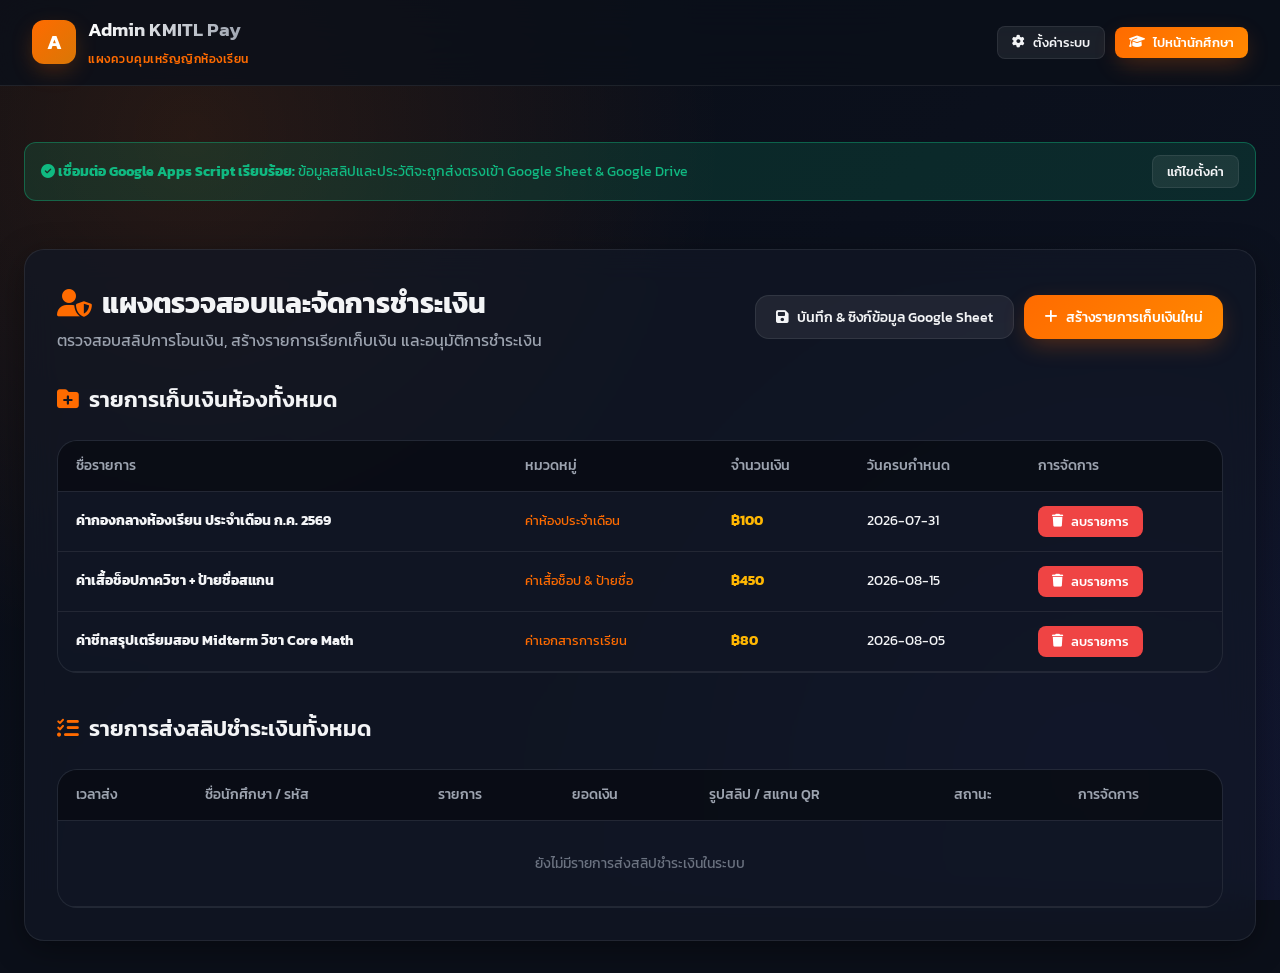
==== admin.html @ 5bf729d0 "Add explicit Save & Sync Google Sheet button to Admin Dashboard and createFeeModal" ====
<!DOCTYPE html>
<html lang="th">
<head>
  <meta charset="UTF-8">
  <meta name="viewport" content="width=device-width, initial-scale=1.0">
  <title>แผงเหรัญญิกห้องเรียน | Admin KMITL Class Pay</title>
  
  <!-- SEO & Meta -->
  <meta name="description" content="แผงจัดการและตรวจสอบการชำระเงินประจำห้องเรียน สำหรับเหรัญญิก KMITL">
  <meta name="theme-color" content="#ff6b00">

  <!-- External Libraries & Fonts -->
  <link rel="stylesheet" href="https://cdnjs.cloudflare.com/ajax/libs/font-awesome/6.4.0/css/all.min.css">
  <link rel="stylesheet" href="styles.css">
  
  <!-- QRCode & jsQR Libraries -->
  <script src="https://cdn.jsdelivr.net/npm/qrcode@1.5.3/build/qrcode.min.js"></script>
  <script src="https://cdn.jsdelivr.net/npm/jsqr@1.4.0/dist/jsQR.min.js"></script>
</head>
<body>

  <!-- Navigation Bar -->
  <nav class="navbar">
    <div class="nav-container">
      <a href="admin.html" class="brand">
        <div class="brand-logo" style="background: linear-gradient(135deg, var(--kmitl-orange), #d97706);">A</div>
        <div class="brand-text">
          <h1>Admin KMITL Pay</h1>
          <span>แผงควบคุมเหรัญญิกห้องเรียน</span>
        </div>
      </a>

      <div style="display: flex; gap: 10px; align-items: center;">
        <button class="btn btn-secondary btn-sm" onclick="openConfigModal()">
          <i class="fa-solid fa-gear"></i> ตั้งค่าระบบ
        </button>
        <a href="index.html" class="btn btn-primary btn-sm">
          <i class="fa-solid fa-graduation-cap"></i> ไปหน้านักศึกษา
        </a>
      </div>
    </div>
  </nav>

  <!-- Connection Status Alert -->
  <div class="app-container" style="padding-top: 1.5rem; padding-bottom: 0;">
    <div id="gasStatusAlert" style="margin-bottom: 1.5rem; display: none;"></div>
  </div>

  <!-- ADMIN DASHBOARD SECTION -->
  <main class="app-container" style="padding-top: 1rem;">
    <div class="glass-panel" style="padding: 2rem;">
      <div style="display: flex; justify-content: space-between; align-items: center; margin-bottom: 2rem; flex-wrap: wrap; gap: 1rem;">
        <div>
          <h2 style="font-size: 1.75rem; font-weight: 700; color: var(--text-primary); display: flex; align-items: center; gap: 10px;">
            <i class="fa-solid fa-user-shield" style="color: var(--kmitl-orange);"></i> แผงตรวจสอบและจัดการชำระเงิน
          </h2>
          <p style="color: var(--text-secondary); margin-top: 4px;">ตรวจสอบสลิปการโอนเงิน, สร้างรายการเรียกเก็บเงิน และอนุมัติการชำระเงิน</p>
        </div>
        <div style="display: flex; gap: 10px; flex-wrap: wrap;">
          <button class="btn btn-secondary" onclick="syncAllAdminData()" id="btnSyncAllData">
            <i class="fa-solid fa-floppy-disk"></i> บันทึก & ซิงก์ข้อมูล Google Sheet
          </button>
          <button class="btn btn-primary" onclick="openCreateFeeModal()">
            <i class="fa-solid fa-plus"></i> สร้างรายการเก็บเงินใหม่
          </button>
        </div>
      </div>

      <!-- Admin Fee Items Management -->
      <div class="section-header">
        <h3 class="section-title">
          <i class="fa-solid fa-folder-plus"></i> รายการเก็บเงินห้องทั้งหมด
        </h3>
      </div>

      <div class="table-container" style="margin-bottom: 2.5rem;">
        <table class="data-table">
          <thead>
            <tr>
              <th>ชื่อรายการ</th>
              <th>หมวดหมู่</th>
              <th>จำนวนเงิน</th>
              <th>วันครบกำหนด</th>
              <th>การจัดการ</th>
            </tr>
          </thead>
          <tbody id="adminFeeItemsTable">
            <!-- Rendered by JS -->
          </tbody>
        </table>
      </div>

      <!-- Admin Data Verification Table -->
      <div class="section-header">
        <h3 class="section-title">
          <i class="fa-solid fa-list-check"></i> รายการส่งสลิปชำระเงินทั้งหมด
        </h3>
      </div>

      <div class="table-container">
        <table class="data-table">
          <thead>
            <tr>
              <th>เวลาส่ง</th>
              <th>ชื่อนักศึกษา / รหัส</th>
              <th>รายการ</th>
              <th>ยอดเงิน</th>
              <th>รูปสลิป / สแกน QR</th>
              <th>สถานะ</th>
              <th>การจัดการ</th>
            </tr>
          </thead>
          <tbody id="adminSubmissionsTable">
            <!-- Rendered by JS -->
          </tbody>
        </table>
      </div>
    </div>
  </main>

  <!-- SLIP VIEW MODAL FOR ADMIN -->
  <div class="modal-overlay" id="viewSlipModal">
    <div class="modal-content" style="text-align: center;">
      <div class="modal-header">
        <h3 class="modal-title">ตรวจสอบสลิปการโอนเงิน</h3>
        <button class="close-btn" onclick="closeModal('viewSlipModal')">&times;</button>
      </div>
      <img src="" id="adminSlipFullImg" style="max-width: 100%; max-height: 450px; border-radius: 12px; margin-bottom: 1rem;">
      <div id="adminSlipMeta" style="text-align: left; background: rgba(0,0,0,0.3); padding: 1rem; border-radius: 10px; margin-bottom: 1.5rem;">
      </div>
      <div style="display: flex; gap: 12px; justify-content: center;">
        <a id="adminDriveLinkBtn" href="#" target="_blank" class="btn btn-secondary">
          <i class="fa-solid fa-folder-open"></i> เปิดดูในโฟลเดอร์ Google Drive
        </a>
      </div>
    </div>
  </div>

  <!-- CREATE NEW FEE MODAL FOR ADMIN -->
  <div class="modal-overlay" id="createFeeModal">
    <div class="modal-content">
      <div class="modal-header">
        <h3 class="modal-title">สร้างรายการเก็บเงินห้องใหม่</h3>
        <button class="close-btn" onclick="closeModal('createFeeModal')">&times;</button>
      </div>
      <form onsubmit="handleCreateFeeSubmit(event)">
        <div class="form-group">
          <label class="form-label">หมวดหมู่</label>
          <input type="text" id="newFeeCategory" class="form-control" placeholder="เช่น ค่าห้อง, ค่าเสื้อ, ค่ากิจกรรม" required>
        </div>
        <div class="form-group">
          <label class="form-label">ชื่อรายการเก็บเงิน *</label>
          <input type="text" id="newFeeName" class="form-control" placeholder="เช่น ค่าชีทเรียนวิชา Web Dev" required>
        </div>
        <div class="form-group">
          <label class="form-label">รายละเอียด</label>
          <textarea id="newFeeDesc" class="form-control" rows="3" placeholder="ระบุรายละเอียด เช่น กำหนดส่งภายในสิ้นเดือน"></textarea>
        </div>
        <div class="form-group">
          <label class="form-label">จำนวนเงิน (บาท) *</label>
          <input type="number" id="newFeeAmount" class="form-control" min="1" step="0.5" placeholder="100" required>
        </div>
        <div class="form-group">
          <label class="form-label">วันกำหนดส่ง</label>
          <input type="date" id="newFeeDueDate" class="form-control">
        </div>
        <div style="display: flex; gap: 12px; justify-content: flex-end; margin-top: 1.5rem;">
          <button type="button" class="btn btn-secondary" onclick="closeModal('createFeeModal')">ยกเลิก</button>
          <button type="submit" class="btn btn-primary">
            <i class="fa-solid fa-floppy-disk"></i> บันทึกลง Google Sheet
          </button>
        </div>
      </form>
    </div>
  </div>

  <!-- GOOGLE & LINE SETTINGS MODAL FOR ADMIN -->
  <div class="modal-overlay" id="configModal">
    <div class="modal-content">
      <div class="modal-header">
        <h3 class="modal-title"><i class="fa-solid fa-gear" style="color: var(--kmitl-orange);"></i> ตั้งค่าการเชื่อมต่อ Google & LINE</h3>
        <button class="close-btn" onclick="closeModal('configModal')">&times;</button>
      </div>
      <form onsubmit="handleSaveConfig(event)">
        <div class="form-group">
          <label class="form-label">Google Apps Script Web App URL *</label>
          <input type="url" id="cfgScriptUrl" class="form-control" placeholder="https://script.google.com/macros/s/AKfycb.../exec" required>
        </div>

        <div class="form-group">
          <label class="form-label">LINE Login Channel ID / LIFF ID</label>
          <input type="text" id="cfgLineChannelId" class="form-control" placeholder="ป้อน LINE Channel ID">
        </div>

        <div class="form-group">
          <label class="form-label">LINE LIFF ID</label>
          <input type="text" id="cfgLiffId" class="form-control" placeholder="ป้อน LIFF ID (เช่น 2010796892-xxxxxxx)">
        </div>

        <div class="form-group">
          <label class="form-label">LINE Login Channel Secret</label>
          <input type="password" id="cfgLineChannelSecret" class="form-control" placeholder="ป้อน LINE Channel Secret">
        </div>

        <div class="form-group">
          <label class="form-label">เบอร์พร้อมเพย์ (PromptPay Number) *</label>
          <input type="text" id="cfgPromptPay" class="form-control" placeholder="0891234567" required>
        </div>

        <div class="form-group">
          <label class="form-label">ชื่อบัญชีรับเงิน *</label>
          <input type="text" id="cfgPromptPayName" class="form-control" placeholder="เหรัญญิกห้อง KMITL" required>
        </div>

        <div style="display: flex; gap: 12px; justify-content: flex-end; margin-top: 1.5rem;">
          <button type="button" class="btn btn-secondary" onclick="closeModal('configModal')">ยกเลิก</button>
          <button type="submit" class="btn btn-primary">
            <i class="fa-solid fa-floppy-disk"></i> บันทึกการตั้งค่า
          </button>
        </div>
      </form>
    </div>
  </div>

  <!-- Toast Container -->
  <div class="toast-container" id="toastContainer"></div>

  <!-- App Script Logic -->
  <script src="app.js"></script>
</body>
</html>
---- styles.css ----
/* 
  KMITL Class Payment System - Design System
  Theme: Modern Dark Glassmorphism with KMITL Orange & Gold Accents
*/

@import url('https://fonts.googleapis.com/css2?family=Kanit:wght@300;400;500;600;700&family=Outfit:wght@400;500;600;700&display=swap');

:root {
  /* KMITL Color Palette */
  --kmitl-orange: #ff6b00;
  --kmitl-orange-hover: #e05d00;
  --kmitl-orange-light: rgba(255, 107, 0, 0.15);
  --kmitl-gold: #ffb703;
  --kmitl-glow: rgba(255, 107, 0, 0.35);

  /* Dark Glass Theme */
  --bg-main: #0b0f19;
  --bg-gradient: radial-gradient(circle at 15% 15%, rgba(255, 107, 0, 0.12) 0%, transparent 40%),
                 radial-gradient(circle at 85% 85%, rgba(79, 70, 229, 0.1) 0%, transparent 40%),
                 linear-gradient(135deg, #090d16 0%, #0d1322 100%);
  
  --surface-card: rgba(18, 24, 38, 0.7);
  --surface-card-hover: rgba(26, 35, 54, 0.85);
  --surface-modal: rgba(15, 20, 32, 0.92);
  --border-glass: rgba(255, 255, 255, 0.08);
  --border-glass-bright: rgba(255, 107, 0, 0.3);

  /* Typography */
  --text-main: #f3f4f6;
  --text-secondary: #9ca3af;
  --text-muted: #6b7280;

  /* Status Colors */
  --color-success: #10b981;
  --color-success-bg: rgba(16, 185, 129, 0.15);
  --color-warning: #f59e0b;
  --color-warning-bg: rgba(245, 158, 11, 0.15);
  --color-danger: #ef4444;
  --color-danger-bg: rgba(239, 68, 68, 0.15);

  /* Layout Constants */
  --radius-lg: 20px;
  --radius-md: 14px;
  --radius-sm: 8px;
  --transition-fast: all 0.2s cubic-bezier(0.4, 0, 0.2, 1);
  --transition-normal: all 0.3s cubic-bezier(0.4, 0, 0.2, 1);
  --shadow-glass: 0 8px 32px 0 rgba(0, 0, 0, 0.37);
  --shadow-orange: 0 8px 24px -4px rgba(255, 107, 0, 0.3);
}

* {
  box-sizing: border-box;
  margin: 0;
  padding: 0;
}

body {
  font-family: 'Kanit', 'Outfit', -apple-system, BlinkMacSystemFont, sans-serif;
  background: var(--bg-main);
  background-image: var(--bg-gradient);
  background-attachment: fixed;
  color: var(--text-main);
  min-height: 100vh;
  line-height: 1.5;
  overflow-x: hidden;
}

/* Scrollbar */
::-webkit-scrollbar {
  width: 8px;
  height: 8px;
}
::-webkit-scrollbar-track {
  background: rgba(11, 15, 25, 0.5);
}
::-webkit-scrollbar-thumb {
  background: rgba(255, 255, 255, 0.15);
  border-radius: 4px;
}
::-webkit-scrollbar-thumb:hover {
  background: var(--kmitl-orange);
}

/* Glassmorphism Container */
.glass-panel {
  background: var(--surface-card);
  backdrop-filter: blur(16px);
  -webkit-backdrop-filter: blur(16px);
  border: 1px solid var(--border-glass);
  border-radius: var(--radius-lg);
  box-shadow: var(--shadow-glass);
}

/* Navigation Bar */
.navbar {
  position: sticky;
  top: 0;
  z-index: 100;
  background: rgba(11, 15, 25, 0.8);
  backdrop-filter: blur(20px);
  border-bottom: 1px solid var(--border-glass);
  padding: 1rem 2rem;
}

.nav-container {
  max-width: 1280px;
  margin: 0 auto;
  display: flex;
  justify-content: space-between;
  align-items: center;
}

.brand {
  display: flex;
  align-items: center;
  gap: 12px;
  text-decoration: none;
}

.brand-logo {
  width: 44px;
  height: 44px;
  background: linear-gradient(135deg, var(--kmitl-orange), var(--kmitl-gold));
  border-radius: 12px;
  display: flex;
  align-items: center;
  justify-content: center;
  font-weight: 700;
  font-size: 1.25rem;
  color: #fff;
  box-shadow: var(--shadow-orange);
}

.brand-text h1 {
  font-size: 1.2rem;
  font-weight: 600;
  background: linear-gradient(to right, #fff, var(--text-secondary));
  -webkit-background-clip: text;
  -webkit-text-fill-color: transparent;
}

.brand-text span {
  font-size: 0.75rem;
  color: var(--kmitl-orange);
  font-weight: 500;
  letter-spacing: 0.5px;
}

.nav-controls {
  display: flex;
  align-items: center;
  gap: 16px;
}

/* User Profile Badge */
.user-profile {
  display: flex;
  align-items: center;
  gap: 10px;
  padding: 6px 14px 6px 8px;
  background: rgba(255, 255, 255, 0.05);
  border: 1px solid var(--border-glass);
  border-radius: 50px;
  font-size: 0.875rem;
}

.user-avatar {
  width: 32px;
  height: 32px;
  border-radius: 50%;
  background: var(--kmitl-orange);
  display: flex;
  align-items: center;
  justify-content: center;
  font-weight: 600;
  color: #fff;
}

.user-info {
  display: flex;
  flex-direction: column;
}

.user-name {
  font-weight: 500;
  line-height: 1.2;
}

.user-email {
  font-size: 0.725rem;
  color: var(--text-secondary);
}

/* Buttons */
.btn {
  display: inline-flex;
  align-items: center;
  justify-content: center;
  gap: 8px;
  padding: 10px 20px;
  border-radius: var(--radius-md);
  font-family: inherit;
  font-weight: 500;
  font-size: 0.9rem;
  cursor: pointer;
  transition: var(--transition-fast);
  border: none;
  outline: none;
  text-decoration: none;
}

.btn-primary {
  background: linear-gradient(135deg, var(--kmitl-orange), #ff8800);
  color: #fff;
  box-shadow: var(--shadow-orange);
}
.btn-primary:hover {
  transform: translateY(-2px);
  box-shadow: 0 10px 28px -4px rgba(255, 107, 0, 0.5);
  background: linear-gradient(135deg, var(--kmitl-orange-hover), var(--kmitl-orange));
}
.btn-primary:active {
  transform: translateY(0);
}

.btn-secondary {
  background: rgba(255, 255, 255, 0.07);
  color: var(--text-main);
  border: 1px solid var(--border-glass);
}
.btn-secondary:hover {
  background: rgba(255, 255, 255, 0.12);
  border-color: rgba(255, 255, 255, 0.2);
}

.btn-outline-orange {
  background: transparent;
  color: var(--kmitl-orange);
  border: 1px solid var(--kmitl-orange);
}
.btn-outline-orange:hover {
  background: var(--kmitl-orange-light);
}

.btn-sm {
  padding: 6px 14px;
  font-size: 0.8rem;
  border-radius: var(--radius-sm);
}

.btn-danger {
  background: var(--color-danger);
  color: #fff;
}
.btn-danger:hover {
  background: #dc2626;
}

.btn-success {
  background: var(--color-success);
  color: #fff;
}
.btn-success:hover {
  background: #059669;
}

/* View Mode Switcher */
.view-tabs {
  display: flex;
  background: rgba(0, 0, 0, 0.25);
  padding: 4px;
  border-radius: var(--radius-md);
  border: 1px solid var(--border-glass);
}

.tab-btn {
  padding: 8px 16px;
  border-radius: 10px;
  border: none;
  background: transparent;
  color: var(--text-secondary);
  font-family: inherit;
  font-size: 0.85rem;
  font-weight: 500;
  cursor: pointer;
  transition: var(--transition-fast);
  display: flex;
  align-items: center;
  gap: 6px;
}

.tab-btn.active {
  background: var(--kmitl-orange);
  color: #fff;
  box-shadow: 0 4px 12px rgba(255, 107, 0, 0.3);
}

/* Main Layout */
.app-container {
  max-width: 1280px;
  margin: 2rem auto;
  padding: 0 1.5rem;
}

/* Hero & Header Section */
.hero-section {
  padding: 2.5rem;
  margin-bottom: 2rem;
  position: relative;
  overflow: hidden;
  display: flex;
  justify-content: space-between;
  align-items: center;
}

.hero-section::before {
  content: '';
  position: absolute;
  top: -50%;
  right: -20%;
  width: 350px;
  height: 350px;
  background: radial-gradient(circle, var(--kmitl-glow) 0%, transparent 70%);
  pointer-events: none;
}

.hero-title h2 {
  font-size: 2rem;
  font-weight: 700;
  margin-bottom: 0.5rem;
}

.hero-title p {
  color: var(--text-secondary);
  font-size: 1rem;
}

.stats-grid {
  display: flex;
  gap: 16px;
}

.stat-box {
  background: rgba(255, 255, 255, 0.03);
  border: 1px solid var(--border-glass);
  border-radius: var(--radius-md);
  padding: 1rem 1.5rem;
  text-align: center;
  min-width: 140px;
}

.stat-label {
  font-size: 0.775rem;
  color: var(--text-secondary);
  margin-bottom: 4px;
}

.stat-value {
  font-size: 1.4rem;
  font-weight: 700;
  color: var(--kmitl-gold);
}

/* Section Header */
.section-header {
  display: flex;
  justify-content: space-between;
  align-items: center;
  margin-bottom: 1.5rem;
}

.section-title {
  font-size: 1.35rem;
  font-weight: 600;
  display: flex;
  align-items: center;
  gap: 10px;
}

.section-title i {
  color: var(--kmitl-orange);
}

/* Grid of Payment Items */
.items-grid {
  display: grid;
  grid-template-columns: repeat(auto-fill, minmax(320px, 1fr));
  gap: 1.5rem;
  margin-bottom: 3rem;
}

.fee-card {
  position: relative;
  padding: 1.5rem;
  transition: var(--transition-normal);
  display: flex;
  flex-direction: column;
  justify-content: space-between;
}

.fee-card:hover {
  transform: translateY(-5px);
  border-color: var(--border-glass-bright);
  background: var(--surface-card-hover);
}

.fee-badge {
  position: absolute;
  top: 1.25rem;
  right: 1.25rem;
  padding: 4px 10px;
  border-radius: 20px;
  font-size: 0.75rem;
  font-weight: 600;
  text-transform: uppercase;
}

.badge-unpaid {
  background: var(--color-warning-bg);
  color: var(--color-warning);
  border: 1px solid rgba(245, 158, 11, 0.3);
}

.badge-pending {
  background: rgba(59, 130, 246, 0.15);
  color: #60a5fa;
  border: 1px solid rgba(59, 130, 246, 0.3);
}

.badge-paid {
  background: var(--color-success-bg);
  color: var(--color-success);
  border: 1px solid rgba(16, 185, 129, 0.3);
}

.fee-category {
  font-size: 0.8rem;
  color: var(--kmitl-orange);
  font-weight: 500;
  text-transform: uppercase;
  letter-spacing: 0.5px;
  margin-bottom: 6px;
}

.fee-name {
  font-size: 1.2rem;
  font-weight: 600;
  margin-bottom: 8px;
  padding-right: 70px;
}

.fee-description {
  font-size: 0.875rem;
  color: var(--text-secondary);
  margin-bottom: 1.25rem;
  flex-grow: 1;
}

.fee-meta {
  display: flex;
  justify-content: space-between;
  align-items: flex-end;
  padding-top: 1rem;
  border-top: 1px solid var(--border-glass);
  margin-bottom: 1rem;
}

.fee-amount {
  display: flex;
  flex-direction: column;
}

.fee-amount span {
  font-size: 0.75rem;
  color: var(--text-secondary);
}

.fee-amount strong {
  font-size: 1.5rem;
  color: var(--text-main);
  font-weight: 700;
}

.fee-due {
  font-size: 0.8rem;
  color: var(--text-muted);
}

/* Modals */
.modal-overlay {
  position: fixed;
  inset: 0;
  background: rgba(0, 0, 0, 0.75);
  backdrop-filter: blur(8px);
  z-index: 1000;
  display: flex;
  align-items: center;
  justify-content: center;
  padding: 1.5rem;
  opacity: 0;
  pointer-events: none;
  transition: opacity 0.3s ease;
}

.modal-overlay.active {
  opacity: 1;
  pointer-events: auto;
}

.modal-content {
  background: var(--surface-modal);
  border: 1px solid var(--border-glass-bright);
  border-radius: var(--radius-lg);
  max-width: 580px;
  width: 100%;
  max-height: 90vh;
  overflow-y: auto;
  padding: 2rem;
  box-shadow: 0 20px 50px rgba(0, 0, 0, 0.5);
  transform: translateY(20px);
  transition: transform 0.3s cubic-bezier(0.175, 0.885, 0.32, 1.275);
}

.modal-overlay.active .modal-content {
  transform: translateY(0);
}

.modal-header {
  display: flex;
  justify-content: space-between;
  align-items: center;
  margin-bottom: 1.5rem;
  padding-bottom: 1rem;
  border-bottom: 1px solid var(--border-glass);
}

.modal-title {
  font-size: 1.25rem;
  font-weight: 600;
}

.close-btn {
  background: transparent;
  border: none;
  color: var(--text-secondary);
  font-size: 1.5rem;
  cursor: pointer;
  transition: var(--transition-fast);
}
.close-btn:hover {
  color: #fff;
}

/* PromptPay Payment QR Box */
.qr-box-wrapper {
  background: #ffffff;
  border-radius: 16px;
  padding: 1.5rem;
  text-align: center;
  margin-bottom: 1.5rem;
  color: #111;
  box-shadow: inset 0 0 10px rgba(0, 0, 0, 0.1);
}

.promptpay-header {
  display: flex;
  align-items: center;
  justify-content: center;
  gap: 8px;
  margin-bottom: 12px;
}

.promptpay-header img {
  height: 28px;
}

.qr-canvas-container {
  display: flex;
  justify-content: center;
  margin: 1rem 0;
}

#qrCanvas {
  border-radius: 8px;
}

.qr-amount {
  font-size: 1.25rem;
  font-weight: 700;
  color: #111;
  margin-bottom: 4px;
}

.qr-receiver {
  font-size: 0.85rem;
  color: #555;
}

/* File Drop Zone / Slip Scanner */
.dropzone {
  border: 2px dashed rgba(255, 107, 0, 0.4);
  background: rgba(255, 107, 0, 0.03);
  border-radius: var(--radius-md);
  padding: 2rem 1rem;
  text-align: center;
  cursor: pointer;
  transition: var(--transition-fast);
  margin-bottom: 1.5rem;
  position: relative;
}

.dropzone:hover, .dropzone.dragover {
  border-color: var(--kmitl-orange);
  background: var(--kmitl-orange-light);
}

.dropzone-icon {
  font-size: 2.5rem;
  color: var(--kmitl-orange);
  margin-bottom: 8px;
}

.dropzone-text {
  font-size: 0.9rem;
  color: var(--text-main);
  font-weight: 500;
}

.dropzone-hint {
  font-size: 0.775rem;
  color: var(--text-secondary);
  margin-top: 4px;
}

.slip-preview-container {
  display: none;
  position: relative;
  border-radius: var(--radius-md);
  overflow: hidden;
  border: 1px solid var(--border-glass);
  margin-bottom: 1.5rem;
}

.slip-preview-img {
  width: 100%;
  max-height: 280px;
  object-fit: contain;
  background: #000;
  display: block;
}

.slip-scan-status {
  padding: 10px 14px;
  font-size: 0.85rem;
  display: flex;
  align-items: center;
  gap: 8px;
  background: rgba(0, 0, 0, 0.6);
  border-top: 1px solid var(--border-glass);
}

/* Forms */
.form-group {
  margin-bottom: 1.25rem;
}

.form-label {
  display: block;
  font-size: 0.85rem;
  font-weight: 500;
  color: var(--text-secondary);
  margin-bottom: 6px;
}

.form-control {
  width: 100%;
  padding: 12px 16px;
  background: rgba(0, 0, 0, 0.3);
  border: 1px solid var(--border-glass);
  border-radius: var(--radius-md);
  color: var(--text-main);
  font-family: inherit;
  font-size: 0.95rem;
  transition: var(--transition-fast);
}

.form-control:focus {
  outline: none;
  border-color: var(--kmitl-orange);
  box-shadow: 0 0 0 3px rgba(255, 107, 0, 0.2);
}

/* Admin Table */
.table-container {
  overflow-x: auto;
  border-radius: var(--radius-lg);
  border: 1px solid var(--border-glass);
  background: var(--surface-card);
}

.data-table {
  width: 100%;
  border-collapse: collapse;
  text-align: left;
  font-size: 0.9rem;
}

.data-table th {
  background: rgba(0, 0, 0, 0.4);
  padding: 14px 18px;
  color: var(--text-secondary);
  font-weight: 500;
  border-bottom: 1px solid var(--border-glass);
  white-space: nowrap;
}

.data-table td {
  padding: 14px 18px;
  border-bottom: 1px solid var(--border-glass);
  color: var(--text-main);
}

.data-table tr:hover {
  background: rgba(255, 255, 255, 0.02);
}

/* Login Modal / Overlay */
.login-card {
  text-align: center;
  max-width: 440px;
  margin: 4rem auto;
  padding: 3rem 2rem;
}

.login-icon {
  width: 70px;
  height: 70px;
  background: linear-gradient(135deg, var(--kmitl-orange), var(--kmitl-gold));
  border-radius: 20px;
  display: flex;
  align-items: center;
  justify-content: center;
  font-size: 2.2rem;
  color: #fff;
  margin: 0 auto 1.5rem;
  box-shadow: var(--shadow-orange);
}

.login-title {
  font-size: 1.6rem;
  font-weight: 700;
  margin-bottom: 8px;
}

.login-subtitle {
  color: var(--text-secondary);
  font-size: 0.9rem;
  margin-bottom: 2rem;
}

.g-signin-wrapper {
  display: flex;
  justify-content: center;
  margin-bottom: 1.5rem;
}

.demo-login-btn {
  width: 100%;
  padding: 12px;
  background: rgba(255, 255, 255, 0.08);
  border: 1px solid var(--border-glass);
  color: var(--text-main);
  border-radius: var(--radius-md);
  cursor: pointer;
  font-family: inherit;
  font-weight: 500;
  display: flex;
  align-items: center;
  justify-content: center;
  gap: 10px;
  transition: var(--transition-fast);
}

.demo-login-btn:hover {
  background: rgba(255, 255, 255, 0.15);
}

/* Toast Notifications */
.toast-container {
  position: fixed;
  bottom: 24px;
  right: 24px;
  z-index: 9999;
  display: flex;
  flex-direction: column;
  gap: 10px;
}

.toast {
  padding: 12px 20px;
  border-radius: var(--radius-md);
  background: var(--surface-modal);
  border: 1px solid var(--border-glass-bright);
  color: var(--text-main);
  box-shadow: 0 10px 30px rgba(0, 0, 0, 0.5);
  display: flex;
  align-items: center;
  gap: 10px;
  font-size: 0.9rem;
  animation: slideIn 0.3s cubic-bezier(0.175, 0.885, 0.32, 1.275);
}

.toast-success { border-left: 4px solid var(--color-success); }
.toast-error { border-left: 4px solid var(--color-danger); }
.toast-info { border-left: 4px solid var(--kmitl-orange); }

@keyframes slideIn {
  from { transform: translateX(100%); opacity: 0; }
  to { transform: translateX(0); opacity: 1; }
}

/* Responsive Rules */
@media (max-width: 768px) {
  .nav-container {
    flex-direction: column;
    gap: 12px;
  }
  .hero-section {
    flex-direction: column;
    align-items: flex-start;
    gap: 20px;
    padding: 1.5rem;
  }
  .stats-grid {
    width: 100%;
  }
  .stat-box {
    flex: 1;
  }
  .items-grid {
    grid-template-columns: 1fr;
  }
}
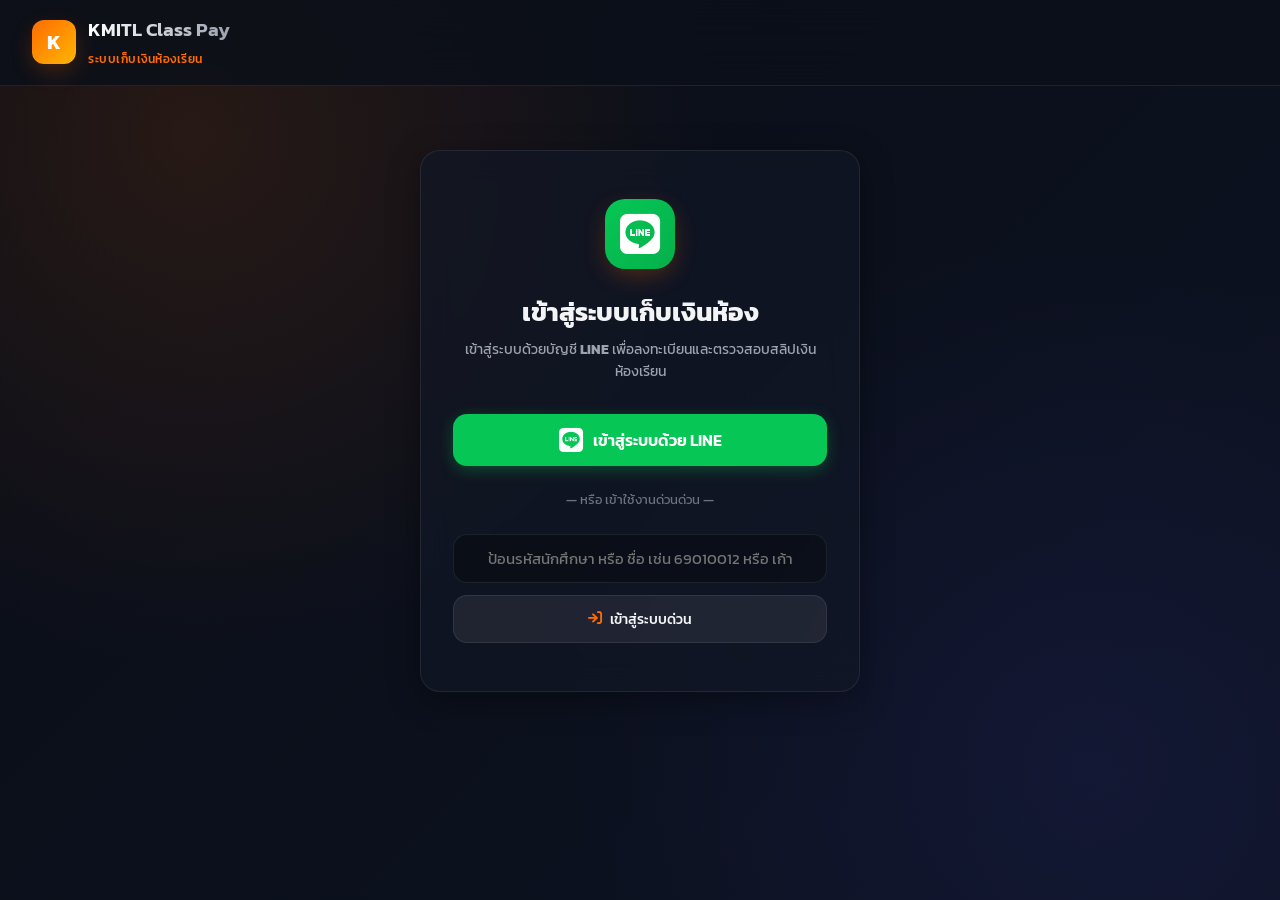
==== commit 311c8f31: "feat: restrict admin view, mask PromptPay, and sync settings via Google Sheet config" ====
--- a/admin.html
+++ b/admin.html
@@ -16,6 +16,23 @@
   <!-- QRCode & jsQR Libraries -->
   <script src="https://cdn.jsdelivr.net/npm/qrcode@1.5.3/build/qrcode.min.js"></script>
   <script src="https://cdn.jsdelivr.net/npm/jsqr@1.4.0/dist/jsQR.min.js"></script>
+
+  <script>
+    // Security check to restrict admin page access to 69010115 only
+    (function() {
+      const savedUser = localStorage.getItem('kmitl_pay_user');
+      if (savedUser) {
+        try {
+          const user = JSON.parse(savedUser);
+          if (user.studentId && user.studentId.toString().trim() === '69010115') {
+            return; // Authorized!
+          }
+        } catch (e) {}
+      }
+      alert('คุณไม่มีสิทธิ์เข้าถึงหน้านี้!');
+      window.location.href = 'index.html';
+    })();
+  </script>
 </head>
 <body>
 
@@ -226,6 +243,6 @@
   <div class="toast-container" id="toastContainer"></div>
 
   <!-- App Script Logic -->
-  <script src="app.js"></script>
+  <script src="app.js?v=10"></script>
 </body>
 </html>
--- a/styles.css
+++ b/styles.css
@@ -262,6 +262,12 @@
 }
 .btn-success:hover {
   background: #059669;
+}
+
+.btn:disabled, button:disabled {
+  opacity: 0.45;
+  cursor: not-allowed;
+  pointer-events: none;
 }
 
 /* View Mode Switcher */
